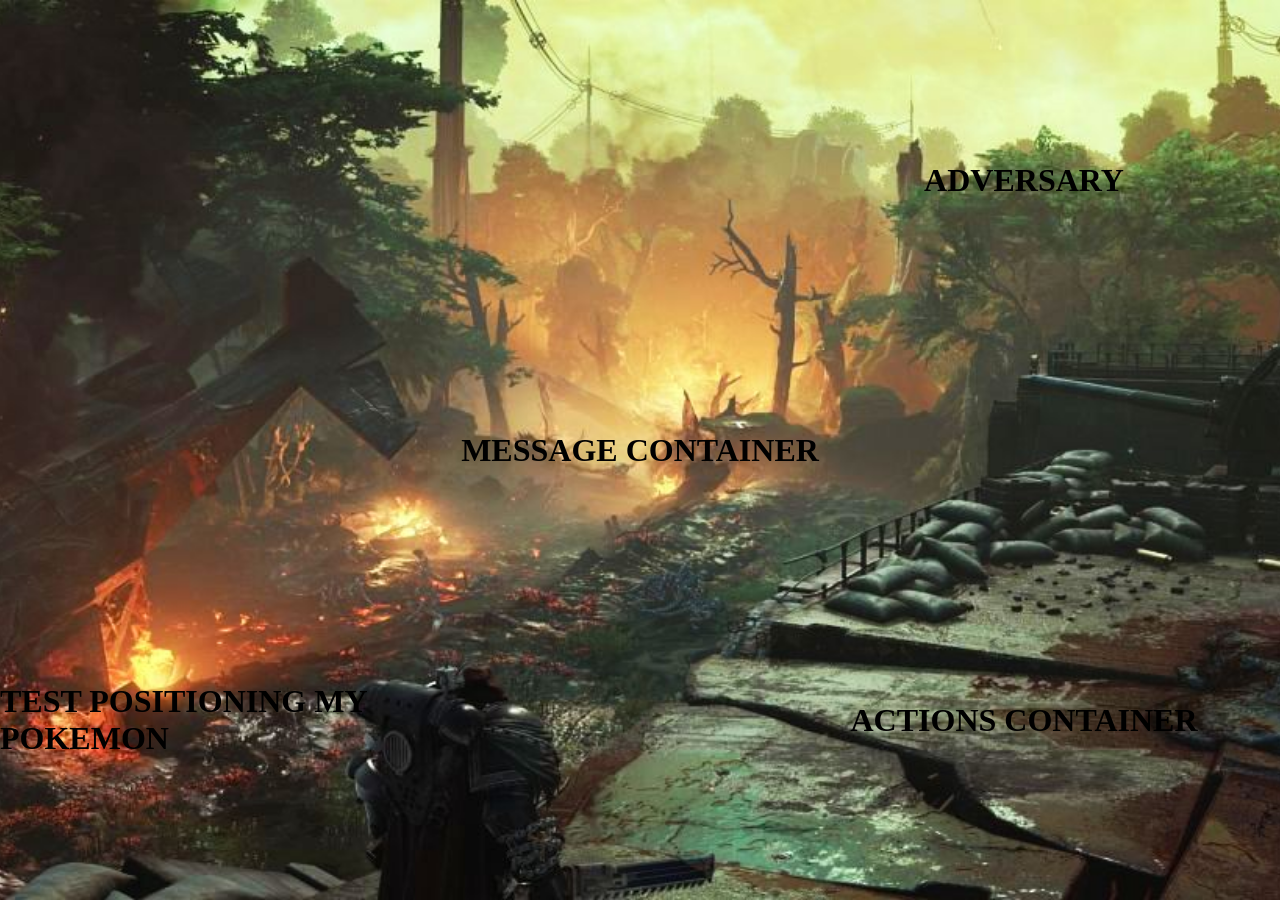
==== pages/battle.html @ c0e3e00a "Probleme dans les classes modeles: rajouter this.nomvariable  (duh)" ====
<!doctype html>
<html lang="en">
  <head>
    <meta charset="UTF-8" />
    <meta name="viewport" content="width=device-width, initial-scale=1.0" />
    <title>Battle</title>
    <link rel="stylesheet" href="/assets/css/style.css" />
  </head>
  <body>
    <div class="battle-main-container">
      <div class="battle-player-container">
        <!-- player container is on the bottom-left of the page. It contains the image of the player's selected pokemon. Above the image is a box mentioning maximum and current hp. Above the box is a health bar. -->
        <h1>TEST POSITIONING MY POKEMON</h1>
        <script type="module">
          import { Dracaufeu } from "/js/model/dracaufeu.js";
          import { Tartiflette } from "/js/model/tartiflette.js";
          import { Tortank } from "/js/model/tortank.js";
          import { Pokemon } from "/js/model/pokemon.js";
          console.log(
            "Selected Pokemon: " + localStorage.getItem("selectedPokemon"),
          );

          const selectedPokemon = localStorage.getItem("selectedPokemon");
          /* create myPokemon object based on the selectedPokemon value */
          let myPokemon;
          switch (selectedPokemon.toLowerCase()) {
            case "dracaufeu":
              myPokemon = new Dracaufeu();
              break;
            case "tartiflette":
              myPokemon = new Tartiflette();
              break;
            case "tortank":
              myPokemon = new Tortank();
              break;
            default:
              console.log("Unknown Pokemon selected");
          }

          console.log("myPokemon object created:", myPokemon);
        </script>
      </div>
      <!-- fin du player container -->

      <div class="battle-adversary-container">
        <!-- the adversary container is on the top-right of the page. It contains the image of the adversary's selected pokemon. To the left of the image is a box mentioning maximum and current hp.  Under the box is a health bar. -->

        <h1>ADVERSARY</h1>
      </div>
      <!-- fin du adversary container -->

      <div class="battle-message-container">
        <!-- the message container is a box in the middle of the page, with a message box that displays the actions of the player and the adversary during the battle -->

        <h1>MESSAGE CONTAINER</h1>
      </div>
      <!-- fin du message container -->

      <div class="battle-actions-container">
        <!-- the actions container is a box on the bottom-right of the page. It contains the four buttons with the 4 attacks of the player's selected pokemon.  -->

        <h1>ACTIONS CONTAINER</h1>
      </div>
    </div>
    <!-- fin du main container -->
  </body>
</html>
---- assets/css/style.css ----
body {
    margin: 0;
    background-color: black;
}


/* index */

.index-main-container {
    display: flex;
    flex-direction: column;
    align-items: center;
    justify-content: center;

    /* https://www.sitepoint.com/css-viewport-units-quick-start/ */
    height: 100vh;
    width: 100vw;
    background-image: url(/assets/images/background1.jpg);
    background-size: cover;
    background-position: center;
    background-repeat: no-repeat;
}

.button-pokeball {
    
    background-size: cover;
    background-image: url(/assets/images/pokebal1.webp);
    background-repeat: no-repeat;
    height: 100px;
    width: 100px;
    border-radius: 20px;
}


/* select-pokemon */


.select-pokemon-main-container {
    display: flex;
    flex-direction: column;
    align-items: center;
    justify-content: center;
    height: 100vh;
    width: 100vw;
    background-image: url(/assets/images/background2.jpg);
    background-size: cover;
    background-position: center;
    background-repeat: no-repeat;
}


.pokemon-list-container {
    display: flex;
    flex-direction: row;
    align-items: center;
    justify-content:space-between;
    margin-left: 5%;
    margin-right: 5%;
    width: 90%;
    
}

.select-pokemon-button{
    display: flex;
    flex-direction: column;
    align-items: center;
    justify-content: center;
    width: 20%;
    height:auto;
    border-radius: 20px;
    border-width: 2px;
    border-color: cyan;
    background-color: aquamarine;
    opacity: 0.8;    
}

.select-pokemon-button:hover {
    border-width: 4px;
    border-color: yellow;
    scale: 1.2;    
}


/* battle */

.battle-main-container {
    display: flex;
    flex-direction: column;
    align-items: center;
    justify-content: center;
    height: 100vh;
    width: 100vw;
    background-image: url(/assets/images/background2.jpg);
    background-size: cover;
    background-position: center;
    background-repeat: no-repeat;
}
/* player container is on the bottom-left of the page. It contains the image of the player's selected pokemon. Above the image is a box mentioning maximum and current hp. Above the box is a health bar. */


.battle-player-container {
    display: flex;
    flex-direction: column;
    align-items: center;
    justify-content: center;
    position: absolute;
    bottom: 0;
    left: 0;
    width: 40%;
    height: 40%;
}

/* adversary container is on the top-right of the page. It contains the image of the adversary's selected pokemon. To the left of the image is a box mentioning maximum and current hp.  Under the box is a health bar. */

.battle-adversary-container {
    display: flex;
    flex-direction: column;
    align-items: center;
    justify-content: center;
    position: absolute;
    top: 0;
    right: 0;
    width: 40%;
    height: 40%;
}


/* the message container is a box in the middle of the page, with a message box that displays the actions of the player and the adversary during the battle */

.battle-message-container {
    display: flex;
    flex-direction: column;
    align-items: center;
    justify-content: center;
    position: absolute;
    top: 50%;
    left: 50%;
    transform: translate(-50%, -50%);
    width: 40%;
    height: 20%;
}


/* the actions container is a box on the bottom-right of the page. It contains the four buttons with the 4 attacks of the player's selected pokemon.  */

.battle-actions-container {
    display: flex;
    flex-direction: column;
    align-items: center;
    justify-content: center;
    position: absolute;
    bottom: 0;
    right: 0;
    width: 40%;
    height: 40%;
}
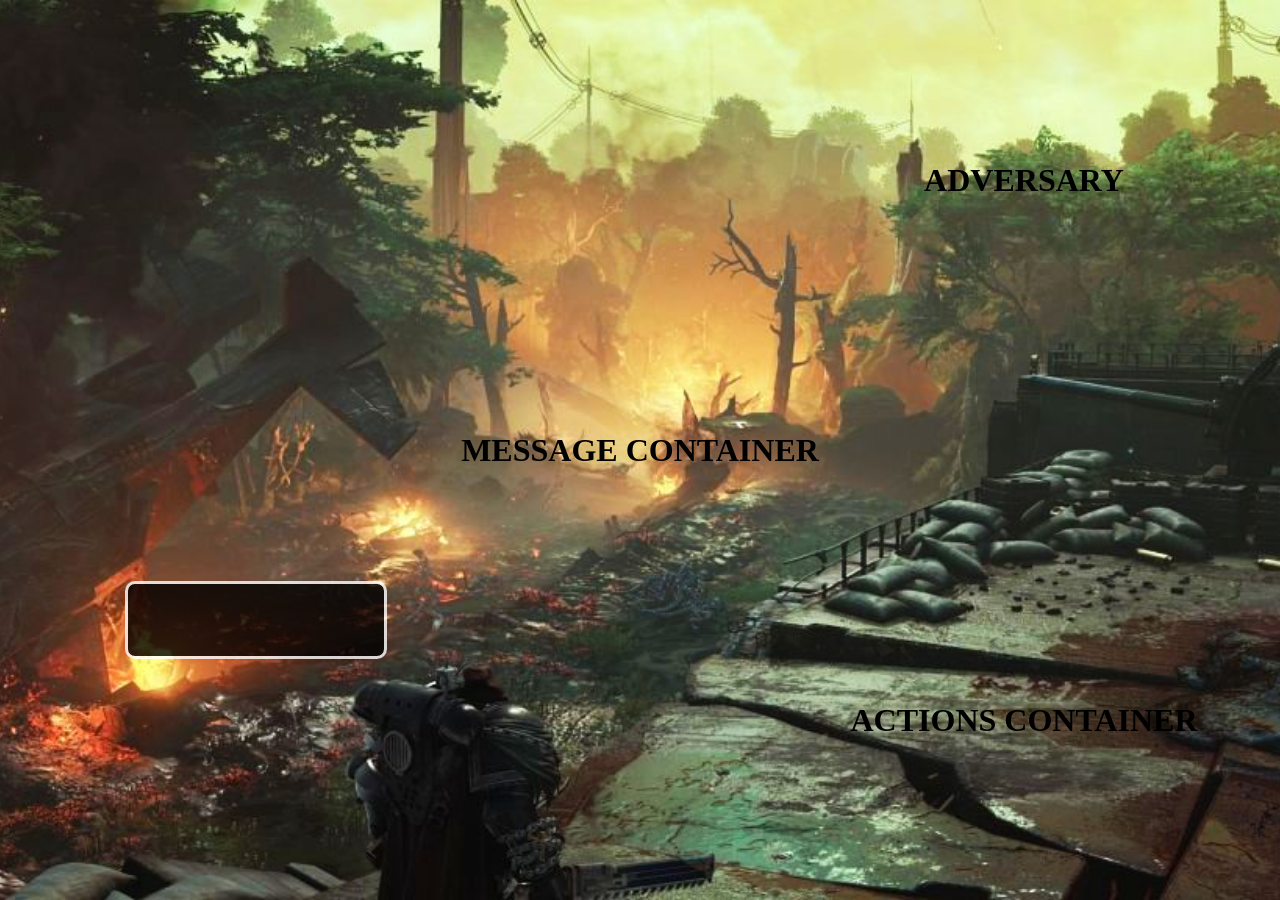
==== commit 32289647: "barre de sante rajouté: appendChild a un div" ====
--- a/pages/battle.html
+++ b/pages/battle.html
@@ -10,35 +10,17 @@
     <div class="battle-main-container">
       <div class="battle-player-container">
         <!-- player container is on the bottom-left of the page. It contains the image of the player's selected pokemon. Above the image is a box mentioning maximum and current hp. Above the box is a health bar. -->
-        <h1>TEST POSITIONING MY POKEMON</h1>
-        <script type="module">
-          import { Dracaufeu } from "/js/model/dracaufeu.js";
-          import { Tartiflette } from "/js/model/tartiflette.js";
-          import { Tortank } from "/js/model/tortank.js";
-          import { Pokemon } from "/js/model/pokemon.js";
-          console.log(
-            "Selected Pokemon: " + localStorage.getItem("selectedPokemon"),
-          );
+         <div id="my-health-div">
+          <!-- barre de santé vient ici, selectionné avec getId et puis appendChild-->
 
-          const selectedPokemon = localStorage.getItem("selectedPokemon");
-          /* create myPokemon object based on the selectedPokemon value */
-          let myPokemon;
-          switch (selectedPokemon.toLowerCase()) {
-            case "dracaufeu":
-              myPokemon = new Dracaufeu();
-              break;
-            case "tartiflette":
-              myPokemon = new Tartiflette();
-              break;
-            case "tortank":
-              myPokemon = new Tortank();
-              break;
-            default:
-              console.log("Unknown Pokemon selected");
-          }
+         </div>
 
-          console.log("myPokemon object created:", myPokemon);
-        </script>
+        <div class="battle-my-text-box">
+            
+        </div>
+
+        <!-- <h1>TEST POSITIONING MY POKEMON</h1> -->
+       
       </div>
       <!-- fin du player container -->
 
@@ -64,4 +46,68 @@
     </div>
     <!-- fin du main container -->
   </body>
+
+ <script type="module">
+          import { Dracaufeu } from "/js/model/dracaufeu.js";
+          import { Tartiflette } from "/js/model/tartiflette.js";
+          import { Tortank } from "/js/model/tortank.js";
+          import { Pokemon } from "/js/model/pokemon.js";
+          console.log(
+            "Selected Pokemon: " + localStorage.getItem("selectedPokemon"),
+          );
+
+           /* myPokemon vient du localStorage avec un switch  */ 
+
+          let selectedPokemon = localStorage.getItem("selectedPokemon");
+          /* create myPokemon object based on the selectedPokemon value */
+          let myPokemon;
+          switch (selectedPokemon.toLowerCase()) {
+            case "dracaufeu":
+              myPokemon = new Dracaufeu();
+              break;
+            case "tartiflette":
+              myPokemon = new Tartiflette();
+              break;
+            case "tortank":
+              myPokemon = new Tortank();
+              break;
+            default:
+              console.log("Unknown Pokemon selected");
+          }
+
+          console.log("myPokemon object created:", myPokemon);
+
+  
+
+
+         
+
+          /* appendchild au container pour montrer le pokemon selectionné */
+
+          let playerContainer = document.querySelector(".battle-player-container");
+          let pokemonImage = document.createElement("img");
+          pokemonImage.src = myPokemon.pokurl;
+          pokemonImage.style.width = "300px";
+          pokemonImage.style.height = "auto";
+          playerContainer.appendChild(pokemonImage);
+
+        /*  add pokeName, hp and maxhp to battle-my-text-box */
+          let myTextBox = document.querySelector(".battle-my-text-box");
+          myTextBox.innerHTML = `${myPokemon.pokeName}<br>HP: ${myPokemon.hp}/${myPokemon.maxhp}`;
+
+
+           /* add a health bar to my-health-div with a width proportional to the hp/maxhp ratio of myPokemon */
+          let healthBar = document.createElement("div");
+          healthBar.id = "my-health-bar";
+          healthBar.style.width = `${(myPokemon.hp / myPokemon.maxhp) * 300}px`;
+          healthBar.style.height = "20px";
+          healthBar.style.backgroundColor = "green";
+          healthBar.style.borderRadius = "10px";
+          healthBar.style.marginBottom = "10px";
+         
+          let myHealthDiv = document.getElementById("my-health-div");
+          myHealthDiv.appendChild(healthBar);
+                  
+        </script>
+
 </html>
--- a/assets/css/style.css
+++ b/assets/css/style.css
@@ -104,10 +104,28 @@
     align-items: center;
     justify-content: center;
     position: absolute;
-    bottom: 0;
+    bottom: 100px;
     left: 0;
     width: 40%;
     height: 40%;
+}
+
+
+.battle-my-text-box {
+    display: flex;
+    flex-direction: column;
+    align-items: center;
+    justify-content: center;
+    width: 50%;
+    height: 20%;
+    background-color: black;
+    border-width: 3px;
+    border-color: white;
+    border-style: solid;
+    border-radius: 20px;
+    color: white;
+    opacity: 0.8;
+    border-radius: 10px;
 }
 
 /* adversary container is on the top-right of the page. It contains the image of the adversary's selected pokemon. To the left of the image is a box mentioning maximum and current hp.  Under the box is a health bar. */
@@ -153,4 +171,5 @@
     right: 0;
     width: 40%;
     height: 40%;
-}+}
+
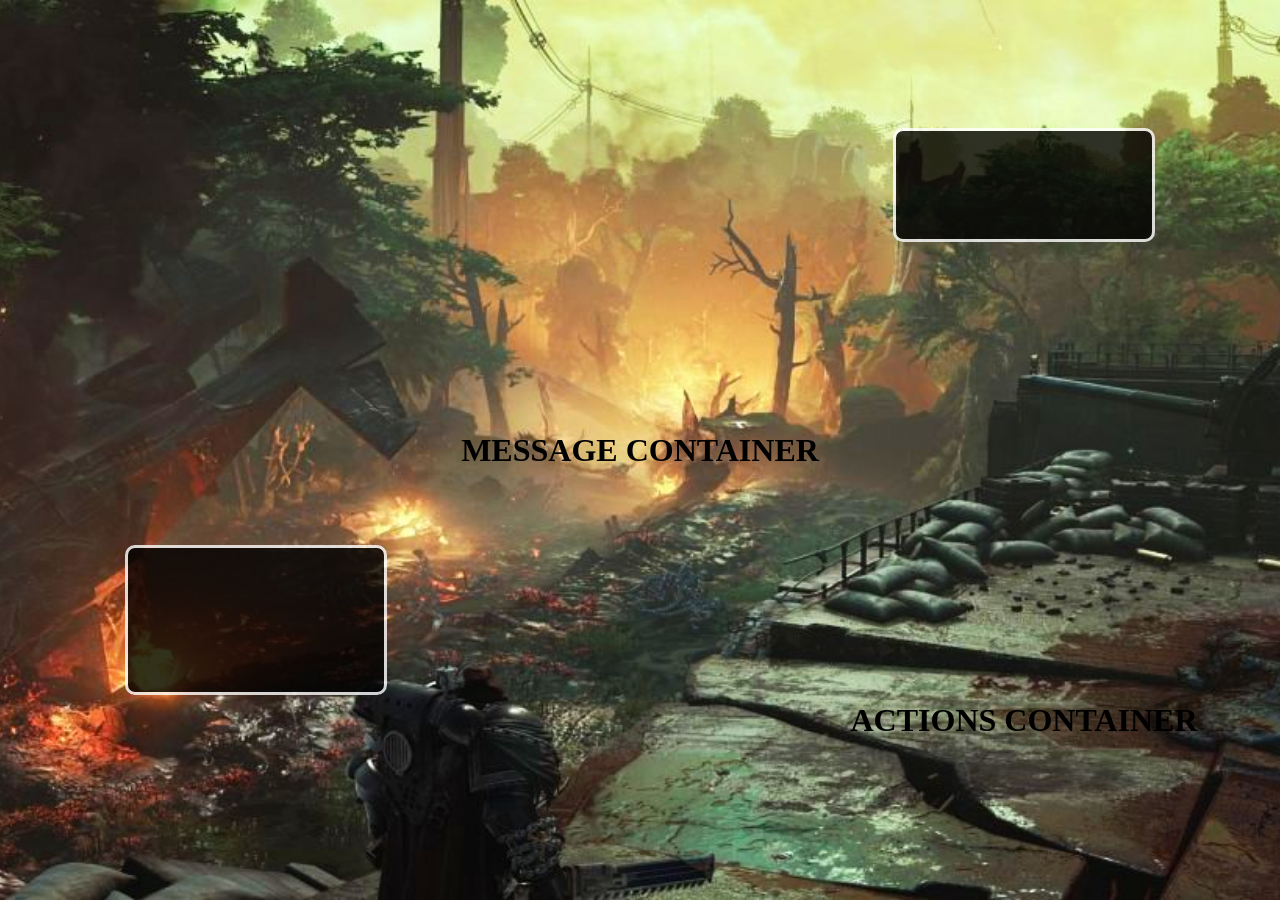
==== commit dd1009a0: "image pokemon adversaire et barre santé dans les divs et bien positionné" ====
--- a/pages/battle.html
+++ b/pages/battle.html
@@ -27,7 +27,21 @@
       <div class="battle-adversary-container">
         <!-- the adversary container is on the top-right of the page. It contains the image of the adversary's selected pokemon. To the left of the image is a box mentioning maximum and current hp.  Under the box is a health bar. -->
 
-        <h1>ADVERSARY</h1>
+        <div id="adversary-health-div">
+          <!-- barre de santé vient ici, selectionné avec getId et puis appendChild-->
+
+         </div>
+
+        <div class="battle-adversary-text-box">
+            
+        </div>
+
+        <div class="battle-adversary-image-box">
+
+
+        </div>
+
+        <!-- <h1>TEST POSITIONING ADVERSARY</h1> -->
       </div>
       <!-- fin du adversary container -->
 
@@ -77,10 +91,7 @@
 
           console.log("myPokemon object created:", myPokemon);
 
-  
-
-
-         
+          
 
           /* appendchild au container pour montrer le pokemon selectionné */
 
@@ -97,6 +108,9 @@
 
 
            /* add a health bar to my-health-div with a width proportional to the hp/maxhp ratio of myPokemon */
+
+           /* https://www.w3schools.com/howto/howto_js_progressbar.asp*/
+
           let healthBar = document.createElement("div");
           healthBar.id = "my-health-bar";
           healthBar.style.width = `${(myPokemon.hp / myPokemon.maxhp) * 300}px`;
@@ -107,6 +121,65 @@
          
           let myHealthDiv = document.getElementById("my-health-div");
           myHealthDiv.appendChild(healthBar);
+
+
+          /* Get the adversary pokemon from localStorage */
+
+
+          let adversaryPokemonName = localStorage.getItem("adversaryPokemon");
+          console.log("Adversary Pokemon: " + adversaryPokemonName);
+
+          /* create adversary pokemon object based on the selectedPokemon value */
+          let adversaryPokemon;
+          switch (adversaryPokemonName.toLowerCase()) {
+            case "dracaufeu":
+              adversaryPokemon = new Dracaufeu();
+              break;
+            case "tartiflette":
+              adversaryPokemon = new Tartiflette();
+              break;
+            case "tortank":
+              adversaryPokemon = new Tortank();
+              break;
+            default:
+              console.log("Unknown Adversary Pokemon selected");
+          }
+
+          console.log("adversaryPokemon object created:", adversaryPokemon);
+
+          
+
+          /* appendchild au container pour montrer le pokemon selectionné */
+
+          let adversaryContainer = document.querySelector(".battle-adversary-image-box");
+          let adversaryImage = document.createElement("img");
+          adversaryImage.src = adversaryPokemon.pokurl;
+          adversaryImage.style.width = "200px";
+          adversaryImage.style.height = "auto";
+          adversaryImage.style.position = "absolute";
+          adversaryImage.style.top = "60%";
+          adversaryContainer.appendChild(adversaryImage);
+
+        /*  add pokeName, hp and maxhp to battle-adversary-text-box */
+          let adversaryTextBox = document.querySelector(".battle-adversary-text-box");
+          adversaryTextBox.innerHTML = `${adversaryPokemon.pokeName}<br>HP: ${adversaryPokemon.hp}/${adversaryPokemon.maxhp}`;
+
+
+           /* add a health bar to my-health-div with a width proportional to the hp/maxhp ratio of myPokemon */
+
+           /* https://www.w3schools.com/howto/howto_js_progressbar.asp*/
+          let adversaryHealthBar = document.createElement("DIV");
+          adversaryHealthBar.id = "adversary-health-bar";
+          adversaryHealthBar.style.width = `${(adversaryPokemon.hp / adversaryPokemon.maxhp) * 300}px`;
+          adversaryHealthBar.style.height = "20px";
+          adversaryHealthBar.style.backgroundColor = "red";
+          adversaryHealthBar.style.borderRadius = "10px";
+         
+          let adversaryHealthDiv = document.getElementById("adversary-health-div");
+          adversaryHealthDiv.appendChild(adversaryHealthBar);
+
+
+          
                   
         </script>
 
--- a/assets/css/style.css
+++ b/assets/css/style.css
@@ -11,6 +11,8 @@
     flex-direction: column;
     align-items: center;
     justify-content: center;
+    text-align: center;
+    font-size: x-large;
 
     /* https://www.sitepoint.com/css-viewport-units-quick-start/ */
     height: 100vh;
@@ -25,10 +27,32 @@
     
     background-size: cover;
     background-image: url(/assets/images/pokebal1.webp);
+    background-position: center;
     background-repeat: no-repeat;
     height: 100px;
     width: 100px;
     border-radius: 20px;
+}
+
+.button-pokeball:hover {
+    scale: 1.2;
+    animation: poke-button 3s linear infinite;
+    
+    
+    
+}
+
+@keyframes poke-button {
+    0% {
+        transform: rotate(0deg);
+    }
+    50% {
+        transform: rotate(180deg);
+    }
+  
+    100% {
+        transform: rotate(360deg);
+    }
 }
 
 
@@ -117,7 +141,7 @@
     align-items: center;
     justify-content: center;
     width: 50%;
-    height: 20%;
+    height: 40%;
     background-color: black;
     border-width: 3px;
     border-color: white;
@@ -126,6 +150,7 @@
     color: white;
     opacity: 0.8;
     border-radius: 10px;
+    font-size: medium;
 }
 
 /* adversary container is on the top-right of the page. It contains the image of the adversary's selected pokemon. To the left of the image is a box mentioning maximum and current hp.  Under the box is a health bar. */
@@ -140,6 +165,33 @@
     right: 0;
     width: 40%;
     height: 40%;
+}
+
+battle-adversary-image-box {
+    display: flex;
+    flex-direction: column;
+    align-items: center;
+    justify-content: center;
+    width: 50%;
+    height: 80%;
+}
+
+.battle-adversary-text-box {
+    display: flex;
+    flex-direction: column;
+    align-items: center;
+    justify-content: center;
+    width: 50%;
+    height: 30%;
+    background-color: black;
+    margin-top: 2%;
+    border-width: 3px;
+    border-color: white;
+    border-style: solid;
+    border-radius: 20px;
+    color: white;
+    opacity: 0.8;
+    border-radius: 10px;
 }
 
 
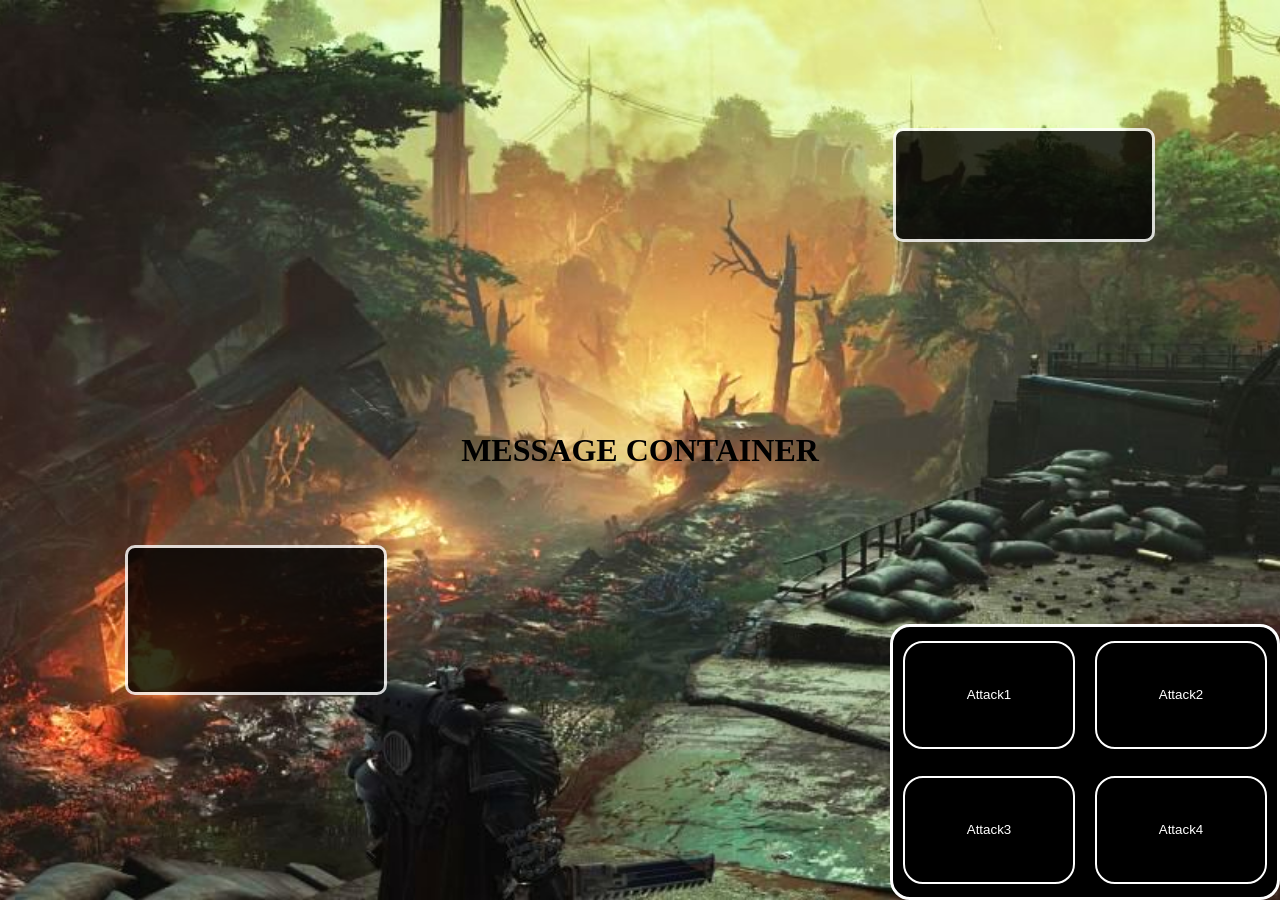
==== commit 282a9ffd: "connection boutons attaque avec logique" ====
--- a/pages/battle.html
+++ b/pages/battle.html
@@ -55,7 +55,11 @@
       <div class="battle-actions-container">
         <!-- the actions container is a box on the bottom-right of the page. It contains the four buttons with the 4 attacks of the player's selected pokemon.  -->
 
-        <h1>ACTIONS CONTAINER</h1>
+        <!-- <h1>ACTIONS CONTAINER TEST</h1> -->
+        <button class="battle-action-button" id="attaque1">Attack1</button>
+        <button class="battle-action-button" id="attaque2">Attack2</button>
+        <button class="battle-action-button" id="attaque3">Attack3</button>
+        <button class="battle-action-button" id="attaque4">Attack4</button>
       </div>
     </div>
     <!-- fin du main container -->
@@ -179,6 +183,46 @@
           adversaryHealthDiv.appendChild(adversaryHealthBar);
 
 
+          /* add event listeners and attack names to the attack buttons to log the attack name when clicked */
+
+          let attack1Button = document.getElementById("attaque1");
+          attack1Button.innerHTML = myPokemon.attack1name;
+          let attack2Button = document.getElementById("attaque2");
+          attack2Button.innerHTML = myPokemon.attack2name;
+          
+          let attack3Button = document.getElementById("attaque3");
+          attack3Button.innerHTML = myPokemon.attack3name;
+          
+          let attack4Button = document.getElementById("attaque4");
+          attack4Button.innerHTML = myPokemon.attack4name;
+
+          /* for now, the 4 buttons will have the same attack name, which is the name of the first attack of myPokemon. In the future, we will assign each button to a different attack of myPokemon. */
+
+          attack1Button.addEventListener("click", () => {
+            console.log("Attack 1: " + myPokemon.attack1(adversaryPokemon));
+            /* update adversary health bar width */
+            adversaryHealthBar.style.width = `${(adversaryPokemon.hp / adversaryPokemon.maxhp) * 300}px`;
+            
+
+          });
+          attack2Button.addEventListener("click", () => {
+            console.log("Attack 2: " + myPokemon.attack2(adversaryPokemon));
+            /* update adversary health bar width */
+            adversaryHealthBar.style.width = `${(adversaryPokemon.hp / adversaryPokemon.maxhp) * 300}px`;
+          });
+          attack3Button.addEventListener("click", () => {
+            console.log("Attack 3: " + myPokemon.attack3(adversaryPokemon));
+            /* update adversary health bar width */
+            adversaryHealthBar.style.width = `${(adversaryPokemon.hp / adversaryPokemon.maxhp) * 300}px`;
+          });
+          attack4Button.addEventListener("click", () => {
+            console.log("Attack 4: " + myPokemon.attack4(adversaryPokemon));
+            console.log("Adversary Pokemon HP after attack: " + adversaryPokemon.hp);
+            /* update adversary health bar width */
+            adversaryHealthBar.style.width = `${(adversaryPokemon.hp / adversaryPokemon.maxhp) * 300}px`;
+          });
+
+
           
                   
         </script>
--- a/assets/css/style.css
+++ b/assets/css/style.css
@@ -211,17 +211,53 @@
 }
 
 
-/* the actions container is a box on the bottom-right of the page. It contains the four buttons with the 4 attacks of the player's selected pokemon.  */
+/* the actions container is a box on the bottom-right of the page. It has a grid with four buttons for the 4 attacks of the player's selected pokemon.  */
 
 .battle-actions-container {
-    display: flex;
-    flex-direction: column;
-    align-items: center;
-    justify-content: center;
+    display: grid;
+    grid-template-columns: 1fr 1fr;
+    grid-template-rows: 1fr 1fr;
+    align-items: center;
+    justify-items: center;
+    /* flex-direction: column; */
+   
     position: absolute;
     bottom: 0;
     right: 0;
-    width: 40%;
-    height: 40%;
-}
-
+    width: 30%;
+    height: 30%;
+    background-color: black;
+    color: white;
+    border-width: 3px;
+    border-color: white;
+    border-style: solid;
+    border-radius: 20px;
+    /* opacity: 0.6; */
+}
+
+.battle-action-button {
+    display: flex;
+    flex-direction: column;
+    align-items: center;
+    justify-content: center;
+    text-align: center;
+    width: 90%;
+    height: 80%;
+    z-index: 1;
+    background-color: black;
+    border-radius: 20px;
+    border-width: 2px;
+    border-color: white;
+    border-style: solid;
+    color: white;
+    opacity: 1;
+    
+}
+
+
+.battle-action-button:hover {
+    border-width: 6px;
+    
+    scale: 1.1;    
+}
+
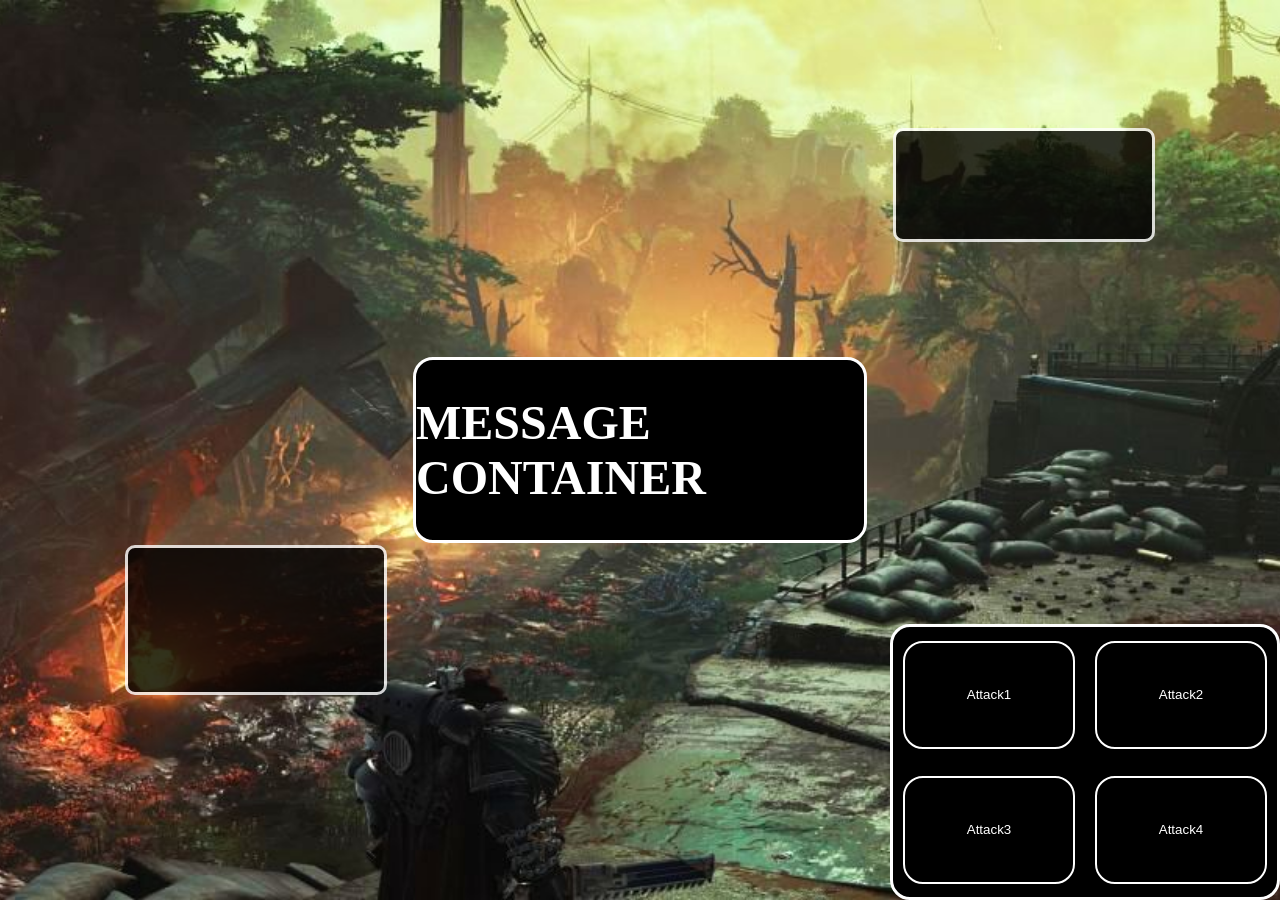
==== commit 66a93a35: "toute fonctionel, petite problemes avec la synchronisation" ====
--- a/pages/battle.html
+++ b/pages/battle.html
@@ -196,31 +196,246 @@
           let attack4Button = document.getElementById("attaque4");
           attack4Button.innerHTML = myPokemon.attack4name;
 
-          /* for now, the 4 buttons will have the same attack name, which is the name of the first attack of myPokemon. In the future, we will assign each button to a different attack of myPokemon. */
+          /* gestion des 4 boutons d'attaque */
+          
+          let messageContainer = document.querySelector(".battle-message-container");
 
           attack1Button.addEventListener("click", () => {
-            console.log("Attack 1: " + myPokemon.attack1(adversaryPokemon));
-            /* update adversary health bar width */
-            adversaryHealthBar.style.width = `${(adversaryPokemon.hp / adversaryPokemon.maxhp) * 300}px`;
+            let attackResult = myPokemon.attack1(adversaryPokemon);
+            console.log("Attack 1: " + attackResult);
+            adversaryPokemon.hp-=attackResult;
+
+            /* call post-attack functions to update the battle message container and check for end of battle */
+              messageContainer.innerHTML = `Tu utilises un ${myPokemon.attack1name} pour attaquer le ${adversaryPokemon.pokeName}.`;
+            setTimeout(() => {
+              updateMonAttaque(myPokemon, adversaryPokemon, attackResult);
+            }, 2000);
+            
+            checkFinDuBataille(myPokemon, adversaryPokemon);
+            console.log("Adversary Pokemon HP after attack: " + adversaryPokemon.hp);
+           setTimeout(() => {
+             contreAttaque(adversaryPokemon, myPokemon);
+           }, 2000);
+
+            checkFinDuBataille(myPokemon, adversaryPokemon);          
             
 
           });
           attack2Button.addEventListener("click", () => {
-            console.log("Attack 2: " + myPokemon.attack2(adversaryPokemon));
-            /* update adversary health bar width */
+            let attackResult = myPokemon.attack2(adversaryPokemon);
+            console.log("Attack 2: " + attackResult);
+            adversaryPokemon.hp-=attackResult;
+            
+            /* call post-attack functions to update the battle message container and check for end of battle */
+            messageContainer.innerHTML = `Tu utilises un ${myPokemon.attack2name} pour attaquer le ${adversaryPokemon.pokeName}.`;
+            
+            setTimeout(() => {
+              updateMonAttaque(myPokemon, adversaryPokemon, attackResult);
+            }, 2000);
+            checkFinDuBataille(myPokemon, adversaryPokemon);
+            
+            console.log("Adversary Pokemon HP after attack: " + adversaryPokemon.hp);
+
+            setTimeout(() => {
+              contreAttaque(adversaryPokemon, myPokemon);
+            }, 2000);
+
+            checkFinDuBataille(myPokemon, adversaryPokemon);  
+          });
+
+          attack3Button.addEventListener("click", () => {
+            let attackResult = myPokemon.attack3(adversaryPokemon);
+            console.log("Attack 3: " + attackResult);
+            adversaryPokemon.hp-=attackResult;
+            
+            /* call post-attack functions to update the battle message container and check for end of battle */
+            messageContainer.innerHTML = `Tu utilises un ${myPokemon.attack3name} pour attaquer le ${adversaryPokemon.pokeName}.`;
+
+            setTimeout(() => {
+              updateMonAttaque(myPokemon, adversaryPokemon, attackResult);
+            }, 2000);
+            
+            checkFinDuBataille(myPokemon, adversaryPokemon);
+            
+            console.log("Adversary Pokemon HP after attack: " + adversaryPokemon.hp);
+            
+            setTimeout(() => {
+              contreAttaque(adversaryPokemon, myPokemon);
+            }, 2000);
+          });
+
+          attack4Button.addEventListener("click", () => {
+            let attackResult = myPokemon.attack4(adversaryPokemon);
+            console.log("Attack 4: " + attackResult);
+            adversaryPokemon.hp-=attackResult;
+            
+            /* call post-attack functions to update the battle message container and check for end of battle */
+            messageContainer.innerHTML = `Tu utilises un ${myPokemon.attack4name} pour attaquer le ${adversaryPokemon.pokeName}.`;
+            setTimeout(() => {
+              updateMonAttaque(myPokemon, adversaryPokemon, attackResult);
+            }, 2000);
+            
+            checkFinDuBataille(myPokemon, adversaryPokemon);
+            
+            console.log("Adversary Pokemon HP after attack: " + adversaryPokemon.hp);
+            
+            setTimeout(() => {
+              contreAttaque(adversaryPokemon, myPokemon);
+            }, 2000);
+
+          });
+
+
+
+          /*tous les fonctions pour mettre-ajour le message container, les barres de santé, et vérifier la fin de la bataille */
+
+
+
+          function updateMonAttaque(myPokemon, adversaryPokemon, attackResult) {
+
+            /* Update myPokemon health bar */
+            healthBar.style.width = `${(myPokemon.hp / myPokemon.maxhp) * 300}px`;
+
+            
+             /* update barre de santé */
             adversaryHealthBar.style.width = `${(adversaryPokemon.hp / adversaryPokemon.maxhp) * 300}px`;
-          });
-          attack3Button.addEventListener("click", () => {
-            console.log("Attack 3: " + myPokemon.attack3(adversaryPokemon));
-            /* update adversary health bar width */
-            adversaryHealthBar.style.width = `${(adversaryPokemon.hp / adversaryPokemon.maxhp) * 300}px`;
-          });
-          attack4Button.addEventListener("click", () => {
-            console.log("Attack 4: " + myPokemon.attack4(adversaryPokemon));
-            console.log("Adversary Pokemon HP after attack: " + adversaryPokemon.hp);
-            /* update adversary health bar width */
-            adversaryHealthBar.style.width = `${(adversaryPokemon.hp / adversaryPokemon.maxhp) * 300}px`;
-          });
+            /*update text box adversary pokemon hp */
+            let adversaryTextBox = document.querySelector(".battle-adversary-text-box");
+            adversaryTextBox.innerHTML = `${adversaryPokemon.pokeName}<br>HP: ${adversaryPokemon.hp}/${adversaryPokemon.maxhp}`;
+
+            /* battle message according to the attackResult */
+            let battleMessageContainer = document.querySelector(".battle-message-container");
+            switch (true) {
+              case (attackResult<0):
+                battleMessageContainer.innerHTML = `Attaque contre-productive qui renforce l'adversaire!`;
+                break;
+              case (attackResult<10):
+                battleMessageContainer.innerHTML = `Attaque de bof`;
+                break;
+              case (attackResult<30):
+                battleMessageContainer.innerHTML = `Attaque assez efficace!`;
+                break;
+              case (attackResult<50):
+                battleMessageContainer.innerHTML = `Attaque super efficace!`;
+                break;
+              case (attackResult>=50):
+                battleMessageContainer.innerHTML = `Attaque super-puissante de woke qui défonce complètement l'adversaire!`;
+                break;
+
+              default:
+                battleMessageContainer.innerHTML = `Erreur dans le switch de l'attaque!`;
+            }
+
+
+          }
+
+          function contreAttaque(adversaryPokemon, myPokemon) {
+           
+           /* Randomiser l'attaque de l'adversaire */
+            let battleMessageContainer = document.querySelector(".battle-message-container");
+            let choixDAttaqueAdversaire = Math.floor(Math.random() * 4) + 1;
+
+            let attackResult = 0;
+
+                        
+
+           switch (choixDAttaqueAdversaire) {
+            case 1:
+              attackResult = adversaryPokemon.attack1(myPokemon);
+              battleMessageContainer.innerHTML = `${adversaryPokemon.pokeName} utilise un ${adversaryPokemon.attack1name} et a fait ${attackResult} de dégâts!`;
+              
+              break;
+
+            case 2:
+              attackResult = adversaryPokemon.attack2(myPokemon);
+              battleMessageContainer.innerHTML = `${adversaryPokemon.pokeName} utilise un ${adversaryPokemon.attack2name} et a fait ${attackResult} de dégâts!`;
+
+              break;
+
+            case 3:
+              attackResult = adversaryPokemon.attack3(myPokemon);
+              battleMessageContainer.innerHTML = `${adversaryPokemon.pokeName} utilise un ${adversaryPokemon.attack3name} et a fait ${attackResult} de dégâts!`;
+
+              break;
+
+            case 4:
+              attackResult = adversaryPokemon.attack4(myPokemon);
+              battleMessageContainer.innerHTML = `${adversaryPokemon.pokeName} utilise un ${adversaryPokemon.attack4name} et a fait ${attackResult} de dégâts!`;
+
+              break;  
+
+            default: console.log("Erreur dans le switch de la contre-attaque de l'adversaire");
+           }
+
+           
+
+
+
+            setTimeout(() => {   
+            switch (true) {
+              case (attackResult<0):
+                battleMessageContainer.innerHTML = `Attaque contre-productive qui renforce l'adversaire!`;
+                break;
+              case (attackResult<10):
+                battleMessageContainer.innerHTML = `Attaque de bof`;
+                break;
+              case (attackResult<30):
+                battleMessageContainer.innerHTML = `Attaque assez efficace!`;
+                break;
+              case (attackResult<50):
+                battleMessageContainer.innerHTML = `Attaque super efficace!`;
+                break;
+              case (attackResult>=50):
+                battleMessageContainer.innerHTML = `Attaque super-puissante de woke qui défonce complètement l'adversaire!`;
+                break;
+
+              default:
+                battleMessageContainer.innerHTML = `Erreur dans le switch de l'attaque!`;
+            }
+
+            console.log("Adversary counter-attack: " + attackResult);
+            myPokemon.hp -= attackResult;
+
+            
+
+            /* update barre de santé */
+            healthBar.style.width = `${(myPokemon.hp / myPokemon.maxhp) * 300}px`;
+            /*update text box adversary pokemon hp */
+            let myTextBox = document.querySelector(".battle-my-text-box");
+            myTextBox.innerHTML = `${myPokemon.pokeName}<br>HP: ${myPokemon.hp}/${myPokemon.maxhp}`;
+
+            }, 2000);
+
+            checkFinDuBataille(myPokemon, adversaryPokemon);
+           
+          }
+
+
+          function disableAttackButtons() {
+            attack1Button.disabled = true;
+            attack2Button.disabled = true;
+            attack3Button.disabled = true;
+            attack4Button.disabled = true;
+          }
+
+          function checkFinDuBataille(myPokemon, adversaryPokemon) {
+            let enemyImageContainer = document.querySelector(".battle-adversary-image-box");
+            let myImageContainer = document.querySelector(".battle-player-container");
+            let battleMessageContainer = document.querySelector(".battle-message-container");
+            if (adversaryPokemon.hp <= 0) {
+              battleMessageContainer.innerHTML = `T'a gagné! ${myPokemon.pokeName} a complétement défoncé le ${adversaryPokemon.pokeName}!`;
+              enemyImageContainer.style.opacity = 0.5;
+              enemyImageContainer.style.scale = "0.8";
+              myImageContainer.style.scale = "1.2";
+              disableAttackButtons();
+            } else if (myPokemon.hp <= 0) {
+              battleMessageContainer.innerHTML = `T'a perdu! Ton ${myPokemon.pokeName} a été défoncé par le ${adversaryPokemon.pokeName}!`;
+              myImageContainer.style.opacity = 0.5;
+              myImageContainer.style.scale = "0.8";
+              enemyImageContainer.style.scale = "1.2";
+              disableAttackButtons();
+            }
+          }
 
 
           
--- a/assets/css/style.css
+++ b/assets/css/style.css
@@ -206,8 +206,15 @@
     top: 50%;
     left: 50%;
     transform: translate(-50%, -50%);
-    width: 40%;
+    width: 35%;
     height: 20%;
+    color: white;
+    font-size: x-large;
+    background-color: black;
+    border-width: 3px;
+    border-color: white;
+    border-style: solid;
+    border-radius: 20px;
 }
 
 
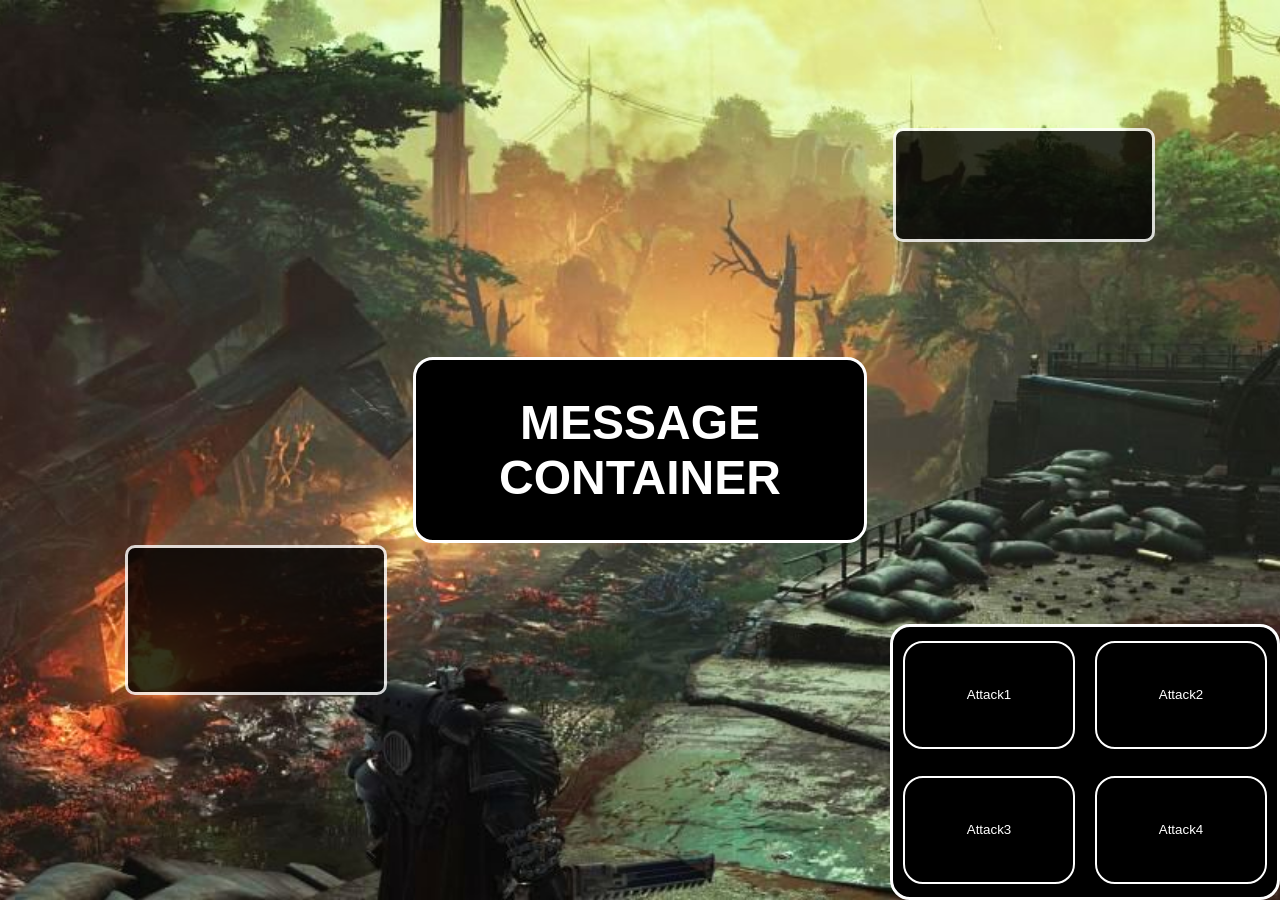
==== commit c079276b: "ameliorer les commentaires pour la presentation" ====
--- a/pages/battle.html
+++ b/pages/battle.html
@@ -9,9 +9,9 @@
   <body>
     <div class="battle-main-container">
       <div class="battle-player-container">
-        <!-- player container is on the bottom-left of the page. It contains the image of the player's selected pokemon. Above the image is a box mentioning maximum and current hp. Above the box is a health bar. -->
+        <!--  container pour afficher myPokemon, image, hp et barre de santé -->
          <div id="my-health-div">
-          <!-- barre de santé vient ici, selectionné avec getId et puis appendChild-->
+          <!-- barre de santé , selectionné avec getId et puis appendChild-->
 
          </div>
 
@@ -25,10 +25,10 @@
       <!-- fin du player container -->
 
       <div class="battle-adversary-container">
-        <!-- the adversary container is on the top-right of the page. It contains the image of the adversary's selected pokemon. To the left of the image is a box mentioning maximum and current hp.  Under the box is a health bar. -->
+        <!-- container pour afficher image adversaire, hp, barre de santé -->
 
         <div id="adversary-health-div">
-          <!-- barre de santé vient ici, selectionné avec getId et puis appendChild-->
+          <!-- barre de santé, selectionné avec getId et puis appendChild-->
 
          </div>
 
@@ -46,14 +46,14 @@
       <!-- fin du adversary container -->
 
       <div class="battle-message-container">
-        <!-- the message container is a box in the middle of the page, with a message box that displays the actions of the player and the adversary during the battle -->
+        <!-- container pour les messages de combat -->
 
         <h1>MESSAGE CONTAINER</h1>
       </div>
       <!-- fin du message container -->
 
       <div class="battle-actions-container">
-        <!-- the actions container is a box on the bottom-right of the page. It contains the four buttons with the 4 attacks of the player's selected pokemon.  -->
+        <!-- container pour le 4 boutons d'attaque  -->
 
         <!-- <h1>ACTIONS CONTAINER TEST</h1> -->
         <button class="battle-action-button" id="attaque1">Attack1</button>
@@ -77,7 +77,7 @@
            /* myPokemon vient du localStorage avec un switch  */ 
 
           let selectedPokemon = localStorage.getItem("selectedPokemon");
-          /* create myPokemon object based on the selectedPokemon value */
+          /* creation du myPokemon sur base du variable selectedPokemon */
           let myPokemon;
           switch (selectedPokemon.toLowerCase()) {
             case "dracaufeu":
@@ -111,7 +111,7 @@
           myTextBox.innerHTML = `${myPokemon.pokeName}<br>HP: ${myPokemon.hp}/${myPokemon.maxhp}`;
 
 
-           /* add a health bar to my-health-div with a width proportional to the hp/maxhp ratio of myPokemon */
+          /* rajoute du health bar a my-health-div: hp/maxhp * largeur du div */
 
            /* https://www.w3schools.com/howto/howto_js_progressbar.asp*/
 
@@ -127,13 +127,13 @@
           myHealthDiv.appendChild(healthBar);
 
 
-          /* Get the adversary pokemon from localStorage */
+          /* adversary pokemon viens de localStorage */
 
 
           let adversaryPokemonName = localStorage.getItem("adversaryPokemon");
           console.log("Adversary Pokemon: " + adversaryPokemonName);
 
-          /* create adversary pokemon object based on the selectedPokemon value */
+          /* creation du object adversary pokemon sur base du variable selectedPokemon (viens de localStorage) */
           let adversaryPokemon;
           switch (adversaryPokemonName.toLowerCase()) {
             case "dracaufeu":
@@ -169,7 +169,7 @@
           adversaryTextBox.innerHTML = `${adversaryPokemon.pokeName}<br>HP: ${adversaryPokemon.hp}/${adversaryPokemon.maxhp}`;
 
 
-           /* add a health bar to my-health-div with a width proportional to the hp/maxhp ratio of myPokemon */
+           /* rajoute du health bar a adversary-health-div: hp/maxhp * largeur du div */
 
            /* https://www.w3schools.com/howto/howto_js_progressbar.asp*/
           let adversaryHealthBar = document.createElement("DIV");
@@ -183,7 +183,7 @@
           adversaryHealthDiv.appendChild(adversaryHealthBar);
 
 
-          /* add event listeners and attack names to the attack buttons to log the attack name when clicked */
+          /* rajouter les event listeners et attack names au attack buttons  */
 
           let attack1Button = document.getElementById("attaque1");
           attack1Button.innerHTML = myPokemon.attack1name;
@@ -205,7 +205,7 @@
             console.log("Attack 1: " + attackResult);
             adversaryPokemon.hp-=attackResult;
 
-            /* call post-attack functions to update the battle message container and check for end of battle */
+            /* appeller le post-attack functions pour faire le update du battle message container et check fin du battaille */
               messageContainer.innerHTML = `Tu utilises un ${myPokemon.attack1name} pour attaquer le ${adversaryPokemon.pokeName}.`;
             setTimeout(() => {
               updateMonAttaque(myPokemon, adversaryPokemon, attackResult);
@@ -226,7 +226,7 @@
             console.log("Attack 2: " + attackResult);
             adversaryPokemon.hp-=attackResult;
             
-            /* call post-attack functions to update the battle message container and check for end of battle */
+            /* appeller le post-attack functions pour faire le update du battle message container et check fin du battaille */
             messageContainer.innerHTML = `Tu utilises un ${myPokemon.attack2name} pour attaquer le ${adversaryPokemon.pokeName}.`;
             
             setTimeout(() => {
@@ -248,7 +248,7 @@
             console.log("Attack 3: " + attackResult);
             adversaryPokemon.hp-=attackResult;
             
-            /* call post-attack functions to update the battle message container and check for end of battle */
+            /* appeller le post-attack functions pour faire le update du battle message container et check fin du battaille */
             messageContainer.innerHTML = `Tu utilises un ${myPokemon.attack3name} pour attaquer le ${adversaryPokemon.pokeName}.`;
 
             setTimeout(() => {
@@ -269,7 +269,7 @@
             console.log("Attack 4: " + attackResult);
             adversaryPokemon.hp-=attackResult;
             
-            /* call post-attack functions to update the battle message container and check for end of battle */
+            /* appeller le post-attack functions pour faire le update du battle message container et check fin du battaille */
             messageContainer.innerHTML = `Tu utilises un ${myPokemon.attack4name} pour attaquer le ${adversaryPokemon.pokeName}.`;
             setTimeout(() => {
               updateMonAttaque(myPokemon, adversaryPokemon, attackResult);
--- a/assets/css/style.css
+++ b/assets/css/style.css
@@ -1,6 +1,7 @@
 body {
     margin: 0;
     background-color: black;
+    font-family: Impact, Haettenschweiler, 'Arial Narrow Bold', sans-serif;
 }
 
 
@@ -13,6 +14,8 @@
     justify-content: center;
     text-align: center;
     font-size: x-large;
+    font-weight: bold;
+    color: greenyellow;
 
     /* https://www.sitepoint.com/css-viewport-units-quick-start/ */
     height: 100vh;
@@ -23,6 +26,30 @@
     background-repeat: no-repeat;
 }
 
+.index-title-container {
+    display: flex;
+    flex-direction: column;
+    align-items: center;
+    justify-content: center;
+    width: 70%;
+    height: 30%;
+    color: yellow;
+    animation: title-animation 3s linear infinite;
+    box-shadow: 0px 0px 20px 5px red;
+}
+
+@keyframes title-animation {
+    0% {
+        scale: 1.0;
+    }
+    50% {
+        scale: 1.5;
+    }
+    100% {
+        scale: 1.0; 
+    }
+}   
+
 .button-pokeball {
     
     background-size: cover;
@@ -32,6 +59,7 @@
     height: 100px;
     width: 100px;
     border-radius: 20px;
+    box-shadow: 100px 0px 100px 0px red;
 }
 
 .button-pokeball:hover {
@@ -70,8 +98,34 @@
     background-size: cover;
     background-position: center;
     background-repeat: no-repeat;
-}
-
+    perspective: 800px;
+}
+
+.select-pokemon-title-container {
+    position:absolute;
+    top:5%;
+    display: flex;
+    flex-direction: column;
+    align-items: center;
+    justify-content: center;
+    width: 100%;
+    height: 30%;
+    color: yellow;
+    font-size: x-large;
+    animation: title-rotate-3d 3s linear infinite;
+    transform-style: preserve-3d;
+}
+
+
+
+@keyframes title-rotate-3d {
+    0% {
+        transform: rotateX(0deg);
+    }
+    100% {
+        transform: rotateX(360deg);
+    }
+}
 
 .pokemon-list-container {
     display: flex;
@@ -93,15 +147,16 @@
     height:auto;
     border-radius: 20px;
     border-width: 2px;
-    border-color: cyan;
-    background-color: aquamarine;
-    opacity: 0.8;    
+    border-color: green;
+    background-color: yellow;
+    opacity: 0.7;    
 }
 
 .select-pokemon-button:hover {
     border-width: 4px;
-    border-color: yellow;
-    scale: 1.2;    
+    border-color: red;
+    scale: 1.4;
+    opacity: 1.1;    
 }
 
 
@@ -202,6 +257,7 @@
     flex-direction: column;
     align-items: center;
     justify-content: center;
+    text-align: center;
     position: absolute;
     top: 50%;
     left: 50%;
